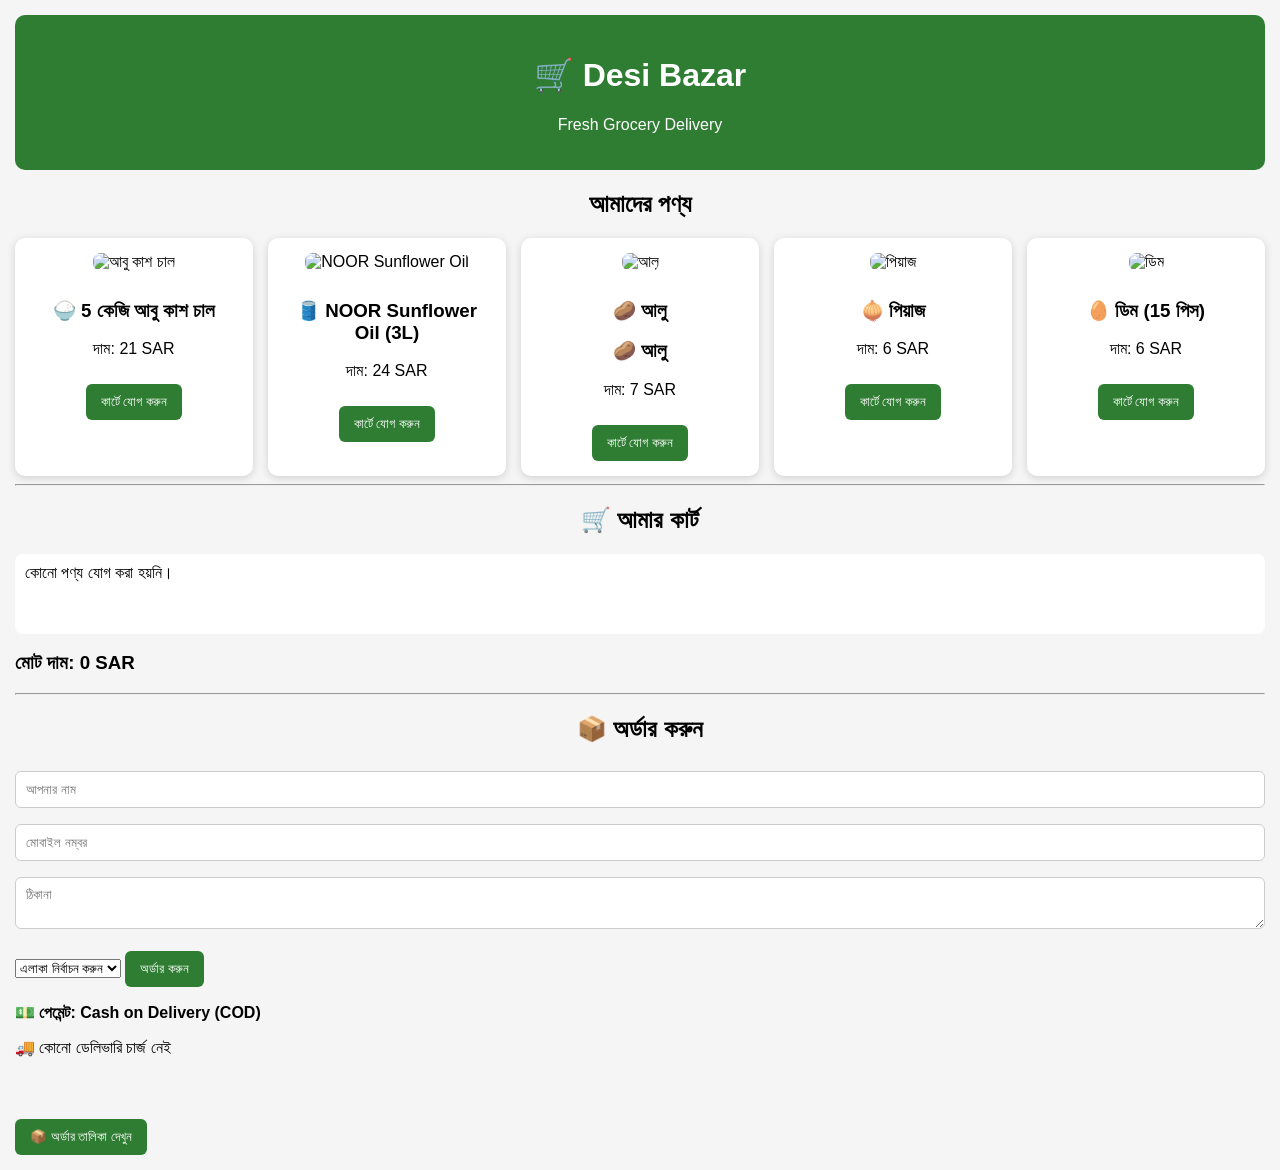
==== index.html @ a894bc1a "Add files via upload" ====
<!DOCTYPE html>
<html lang="bn">
<head>
<meta charset="UTF-8">
<meta name="viewport" content="width=device-width, initial-scale=1.0">
<title>Desi Bazar</title>

<link rel="stylesheet" href="style.css">
  <link rel="manifest" href="manifest.json">
</head>

<body>

<header>
<h1>🛒 Desi Bazar</h1>
<p>Fresh Grocery Delivery</p>
</header>

<h2>আমাদের পণ্য</h2>

<div class="products">

<div class="card">
<img src="https://images.unsplash.com/photo-1516684732162-798a0062be99?w=400" alt="আবু কাশ চাল">
  <h3>🍚 5 কেজি আবু কাশ চাল</h3>
<p>দাম: 21 SAR</p>
<button onclick="addToCart('5 কেজি আবু কাশ চাল',21)">
কার্টে যোগ করুন
</button>

</div>

<div class="card">
<img src="https://images.unsplash.com/photo-1474979266404-7eaacbcd87c5?w=400" alt="NOOR Sunflower Oil">
<h3>🛢️ NOOR Sunflower Oil (3L)</h3>
<p>দাম: 24 SAR</p>
<button onclick="addToCart('NOOR Sunflower Oil (3L)',24)">
কার্টে যোগ করুন
</button>
</div>
<div class="card">
<img src="https://images.unsplash.com/photo-1518977676601-b53f82aba655?w=400" alt="আলু">
<h3>🥔 আলু</h3>
<h3>🥔 আলু</h3>
<p>দাম: 7 SAR</p>
<button onclick="addToCart('আলু',7)">কার্টে যোগ করুন</button>
</div>
<div class="card">
<img src="https://images.unsplash.com/photo-1508747703725-719777637510?w=400" alt="পিয়াজ">
  <h3>🧅 পিয়াজ</h3>
<p>দাম: 6 SAR</p>
<button onclick="addToCart('পিয়াজ',6)">কার্টে যোগ করুন</button>
</div>
<div class="card">
<img src="https://images.unsplash.com/photo-1569288052389-dac9b01c9c05?w=400" alt="ডিম">
<h3>🥚 ডিম (15 পিস)</h3>
<p>দাম: 6 SAR</p>
<button onclick="addToCart('ডিম (15 পিস)',6)">কার্টে যোগ করুন</button>
</div>

</div>

<hr>

<h2>🛒 আমার কার্ট</h2>

<div id="cartList">
কোনো পণ্য যোগ করা হয়নি।
</div>

<h3>মোট দাম: <span id="totalPrice">0</span> SAR</h3>

<hr>

<h2>📦 অর্ডার করুন</h2>

<input type="text" id="customerName" placeholder="আপনার নাম">

<input type="text" id="customerPhone" placeholder="মোবাইল নম্বর">

<textarea id="customerAddress" placeholder="ঠিকানা"></textarea>
<select id="customerArea">
<option value="">এলাকা নির্বাচন করুন</option>
<option>Dammam</option>
<option>Al Khobar</option>
<option>Thuqbah</option>
</select>
<button onclick="placeOrder()">
অর্ডার করুন
</button>

<p><b>💵 পেমেন্ট: Cash on Delivery (COD)</b></p>
<p>🚚 কোনো ডেলিভারি চার্জ নেই</p>

<br><br>

<a href="orders.html">
    <button>📦 অর্ডার তালিকা দেখুন</button>
</a>
<script src="script.js"></script>
<script>
if("serviceWorker" in navigator){
navigator.serviceWorker.register("service-worker.js");
}
</script>
</body>
</html>
---- style.css ----
body{
    margin:0;
    padding:15px;
    font-family:Arial, sans-serif;
    background:#f5f5f5;
}

header{
    background:#2e7d32;
    color:white;
    text-align:center;
    padding:20px;
    border-radius:10px;
}

h2{
    text-align:center;
}

.products{
    display:grid;
    grid-template-columns:repeat(auto-fit,minmax(160px,1fr));
    gap:15px;
    margin-top:20px;
}

.card{
    background:white;
    padding:15px;
    border-radius:10px;
    text-align:center;
    box-shadow:0 2px 8px rgba(0,0,0,.15);
}

button{
    background:#2e7d32;
    color:white;
    border:none;
    padding:10px 15px;
    border-radius:6px;
    cursor:pointer;
    margin-top:10px;
}

button:hover{
    background:#1b5e20;
}

input,
textarea{
    width:100%;
    padding:10px;
    margin:8px 0;
    border:1px solid #ccc;
    border-radius:6px;
    box-sizing:border-box;
}

#cartList{
    background:white;
    padding:10px;
    border-radius:8px;
    min-height:60px;
}
.card img{
    width:100%;
    height:140px;
    object-fit:cover;
    border-radius:8px;
    margin-bottom:10px;
}
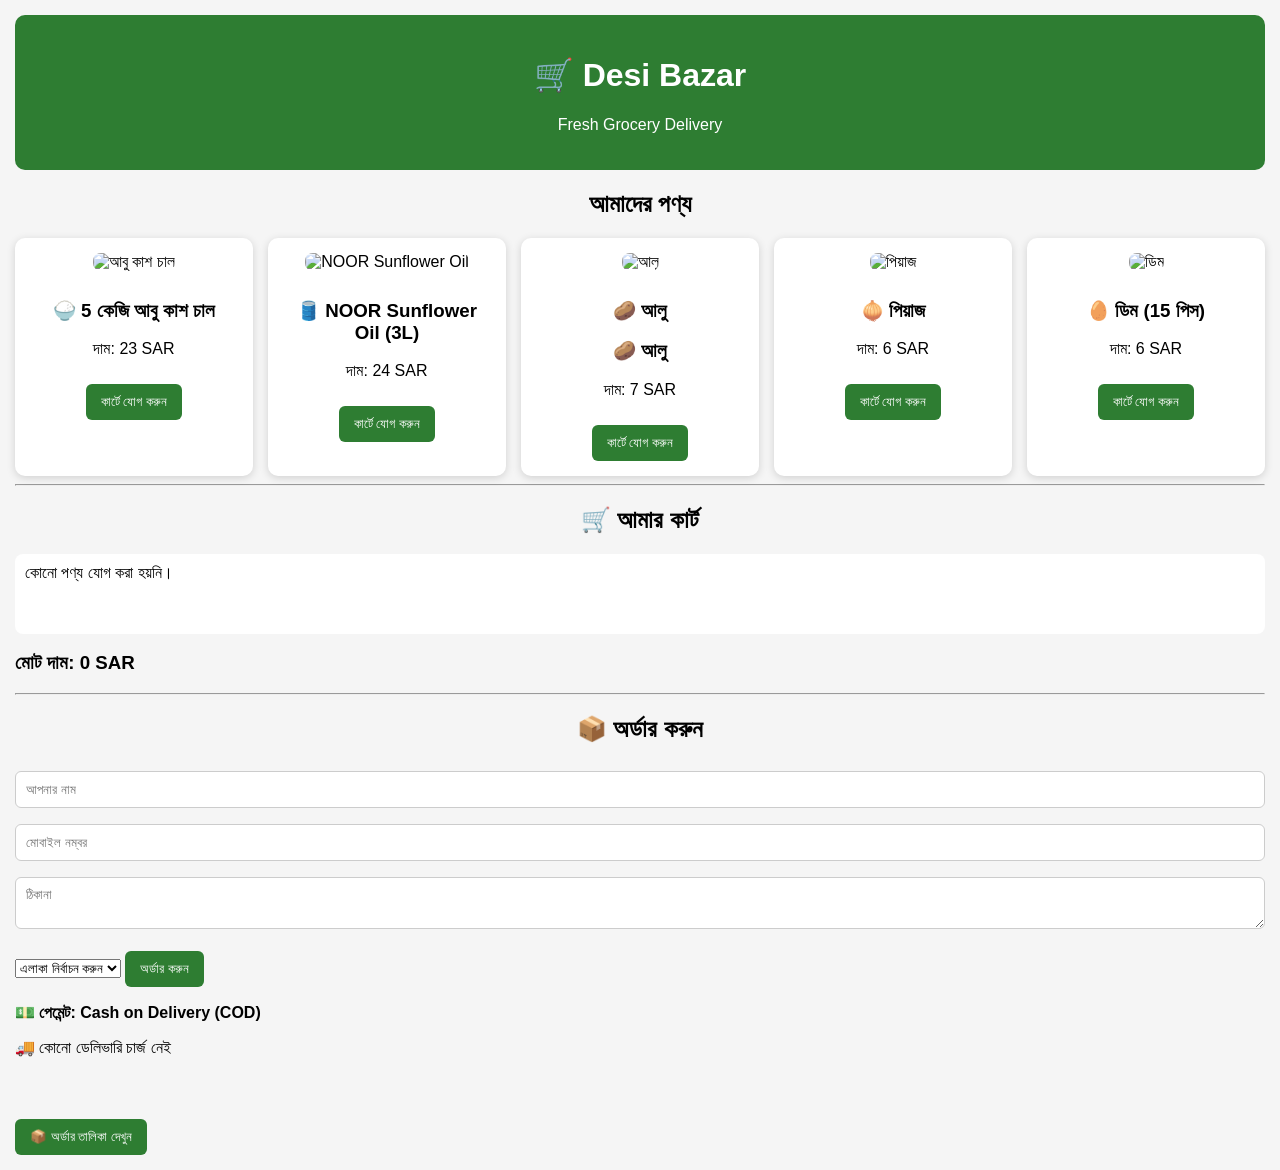
==== commit 79161bd4: "Update price and button for Abu Kash rice" ====
--- a/index.html
+++ b/index.html
@@ -23,8 +23,8 @@
 <div class="card">
 <img src="https://images.unsplash.com/photo-1516684732162-798a0062be99?w=400" alt="আবু কাশ চাল">
   <h3>🍚 5 কেজি আবু কাশ চাল</h3>
-<p>দাম: 21 SAR</p>
-<button onclick="addToCart('5 কেজি আবু কাশ চাল',21)">
+<p>দাম: 23 SAR</p>
+<button onclick="addToCart('5 কেজি আবু কাশ চাল',23)">
 কার্টে যোগ করুন
 </button>
 
@@ -104,4 +104,4 @@
 }
 </script>
 </body>
-</html>+</html>
